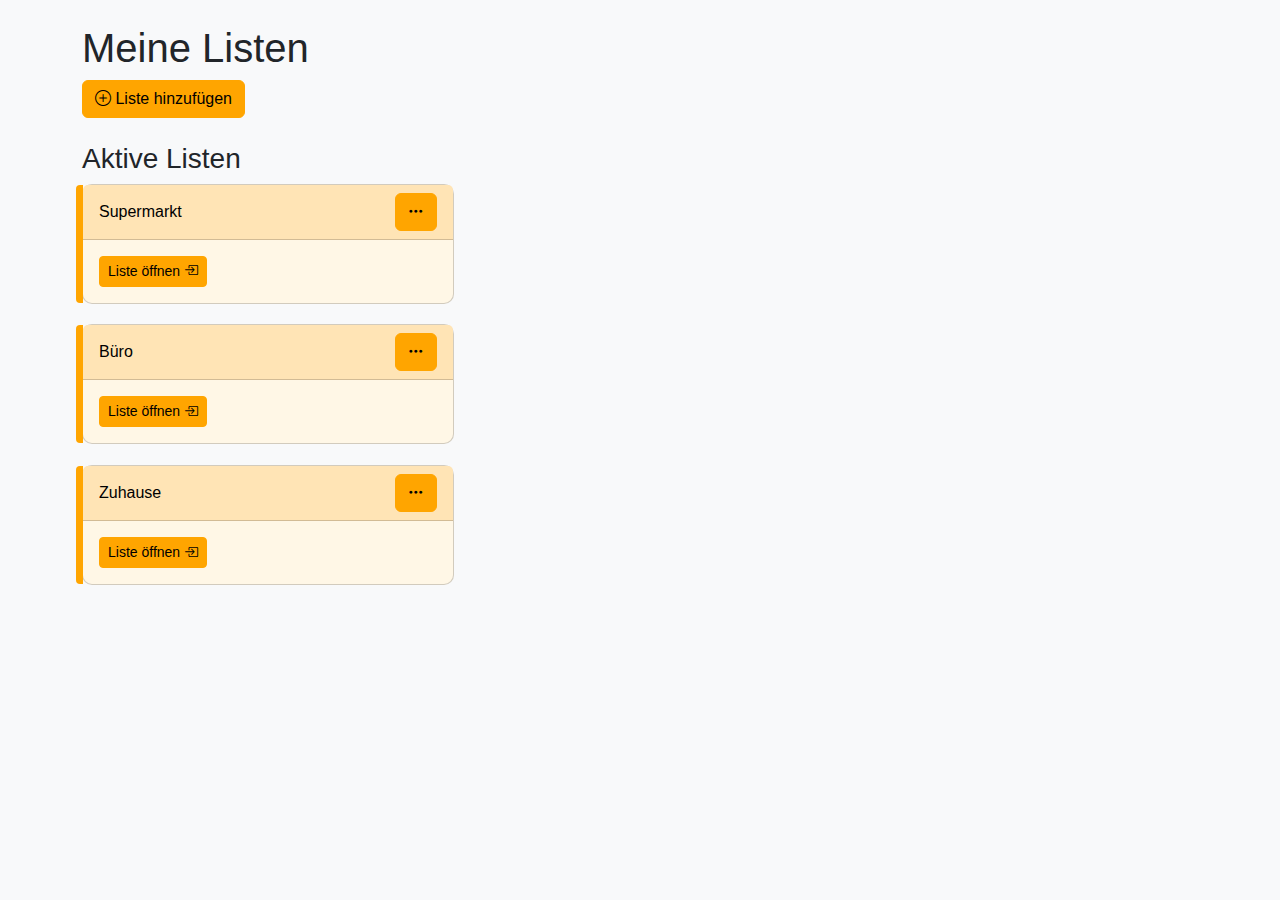
==== ShoppingApplication/Startseite.html @ 1dcd1db7 "mit hetzner verbinden, zur Sicherheit neues Projekt erstellt" ====
<!DOCTYPE html>
<html lang="de">
<head>
    <meta charset="UTF-8">
    <meta name="viewport" content="width=device-width, initial-scale=1.0">
    <title>Meine Listen</title>
    <link href="https://cdn.jsdelivr.net/npm/bootstrap@5.3.1/dist/css/bootstrap.min.css" rel="stylesheet">
    <link href="https://cdn.jsdelivr.net/npm/bootstrap-icons/font/bootstrap-icons.css" rel="stylesheet">
    <link rel="stylesheet" href="shopping.css">
</head>
<body class="bg-light">

<div class="container py-4">
    <h1>Meine Listen</h1>

    <!-- Button zum Hinzufügen einer neuen Liste -->
    <button class="btn btn-primary" id="addListButton">
        <i class="bi bi-plus-circle"></i> Liste hinzufügen
    </button>

    <!-- Aktive Listen -->
    <h3 class="mt-4">Aktive Listen</h3>
    <div id="listContaineractive"></div>

    <div id="listContainercompleted"></div>


</div>

<div id="listDetailContainer" class="mt-4"></div> <!-- Container für Listendetails -->


<!-- Bootstrap JS -->
<script src="https://cdn.jsdelivr.net/npm/bootstrap@5.3.1/dist/js/bootstrap.bundle.min.js"></script>
<!-- Main Script (Entry Point) -->
<script type="module" src="main.js"></script>


</body>
</html>
---- ShoppingApplication/shopping.css ----
/* Global Font */
body {
    font-family: 'Poppins', sans-serif;
}

/* Buttons Animation und Styling (orange statt blau) */
.animate-btn,
.btn,
.btn-link {
    background-color: #FFA500; /* kräftiges Orange */
    color: #000;
    border: 1px solid #FFA500;
    transition: transform 0.2s ease-in-out, background-color 0.3s;
}

.animate-btn:hover,
.btn:hover,
.btn-link:hover {
    transform: scale(1.05);
    background-color: #FF8C00; /* etwas dunkleres Orange */
    border-color: #FF8C00;
}

/* Für abgeschlossene Listen: Alles in Grün */
#listContainercompleted .card .animate-btn,
#listContainercompleted .card .btn,
#listContainercompleted .card .btn-link {
    background-color: #28a745; /* kräftiges Grün, passend zum Balken */
    border: 1px solid #28a745;
    color: #000;
}

#listContainercompleted .card .animate-btn:hover,
#listContainercompleted .card .btn:hover,
#listContainercompleted .card .btn-link:hover {
    transform: scale(1.05);
    background-color: #218838; /* dunkleres Grün */
    border-color: #218838;
}

/* Grid Layout für Listen */
.grid-container {
    display: grid;
    grid-template-columns: repeat(auto-fit, minmax(280px, 1fr));
    gap: 4rem;
}

/* Card Styles */
.card {
    transition: transform 0.3s, box-shadow 0.3s;
    border-radius: 10px;
    z-index: 1;
    position: relative; /* Wichtig für Pseudo-Elemente */
    overflow: visible;  /* Damit sowohl der animierte Balken als auch Dropdowns nicht abgeschnitten werden */
}

.card:hover {
    transform: translateY(-5px);
    box-shadow: 0 4px 20px rgba(0, 0, 0, 0.1);
}

/* Dropdown-Anpassungen */
.dropdown-menu.show {
    display: block;
    overflow: visible !important;
}
.list-actions .dropdown-menu {
    position: absolute;
    z-index: 9999 !important;
}

/* Modal Animation */
@keyframes modalFadeIn {
    from {
        opacity: 0;
        transform: scale(0.9);
    }
    to {
        opacity: 1;
        transform: scale(1);
    }
}
.modal-content {
    animation: modalFadeIn 0.4s ease-out;
}

/* Abgeschlossene Listen optisch unterscheiden (Grün) */
#listContainercompleted .card {
    background-color: #f8f9fa;
    position: relative;
    overflow: visible;
}
#listContainercompleted .card .card-header {
    background-color: #e9ecef;
    position: relative;
    z-index: 1;
}
#listContainercompleted .card::before {
    content: "";
    position: absolute;
    top: 0;
    bottom: 0;
    left: -5px;
    width: 7px;
    background-color: #28a745;  /* Kräftiges Grün */
    border-radius: 4px 0 0 4px;
    transition: left 0.5s ease, width 0.5s ease;
    z-index: 2;
}
#listContainercompleted .card:hover::before {
    left: 0;
    width: 8px;
}

/* Aktive Listen: Standardzustand – Balken ist ausgeblendet */
#listContaineractive .card {
    background-color: #fff7e6; /* Heller Orangeton */
    position: relative;
    overflow: visible; /* Damit Dropdown etc. nicht abgeschnitten werden */
}

#listContaineractive .card .card-header {
    background-color: #FFE4B5; /* Sanftes Orange für den Header */
    color: #000;
    position: relative;
    z-index: 1;
}

/* Pseudo-Element für den linken Balken – initial komplett ausgeblendet */
#listContaineractive .card::before {
    content: "";
    position: absolute;
    top: 0;
    bottom: 0;
    left: 0; /* Am linken Rand der Card */
    width: 7px;
    background-color: #FFA500; /* Kräftiges Orange */
    border-radius: 4px 0 0 4px;
    transform: translateX(-100%); /* Komplett außerhalb links */
    transition: transform 0.5s ease, width 0.5s ease;
    z-index: 2; /* Über dem Header (der z-index: 1 hat) */
}

/* Beim Hover: Balken fährt herein und wird etwas breiter */
#listContaineractive .card:hover::before {
    transform: translateX(0);
    width: 8px;
}

/* Falls eine Card mit Dropdown aktiv ist, soll sie temporär nach vorne */
#listContaineractive .card.dropdown-active {
    overflow: visible !important;
    z-index: 10000;
}

/* -------------------------------
   Responsive Anpassungen
--------------------------------- */
@media (max-width: 768px) {
    h1 {
        font-size: 1.8rem;
    }
    .grid-container {
        grid-template-columns: repeat(auto-fit, minmax(200px, 1fr));
    }
    .modal-content {
        width: 90%;
        margin: auto;
    }
}
@media (max-width: 576px) {
    h1 {
        font-size: 1.5rem;
    }
    .btn {
        width: 100%;
    }
    .grid-container {
        grid-template-columns: 1fr;
    }
    /* Kleinere Options in den Selects */
    #entryCategory option {
        font-size: 0.8rem;
        padding: 2px 4px;
        line-height: 1;
    }
}

/* Globaler margin override */
.mb-3 {
    margin-bottom: 1.3rem !important;
}
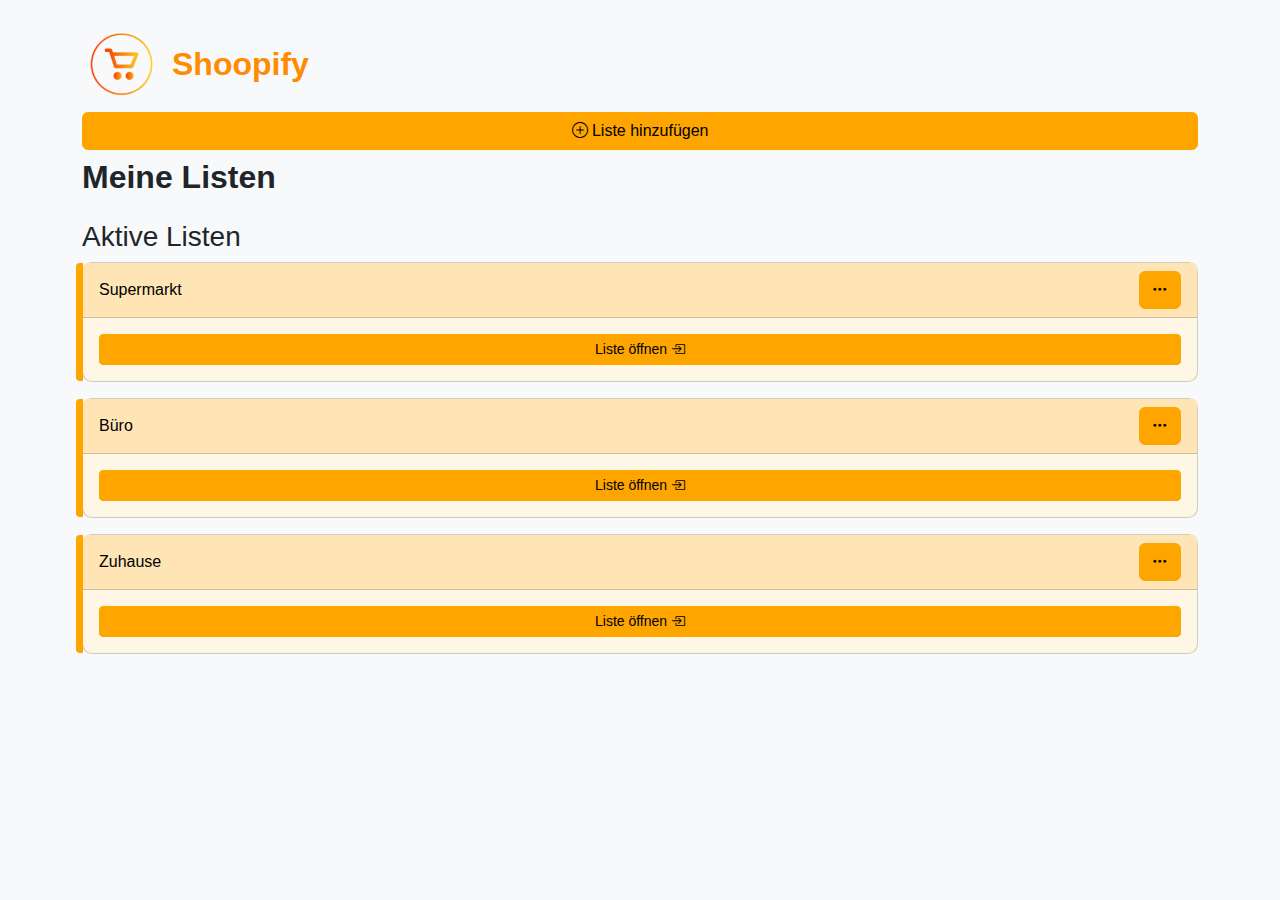
==== commit 70906d90: "Logo geadded, bissl andere Ansicht nun" ====
--- a/ShoppingApplication/Startseite.html
+++ b/ShoppingApplication/Startseite.html
@@ -11,13 +11,14 @@
 <body class="bg-light">
 
 <div class="container py-4">
-    <h1>Meine Listen</h1>
+    <h1 class="d-flex align-items-center"><img src="img/cart.png" alt="Shoopify Logo" class="mini-logo">Shoopify</h1>
 
     <!-- Button zum Hinzufügen einer neuen Liste -->
     <button class="btn btn-primary" id="addListButton">
         <i class="bi bi-plus-circle"></i> Liste hinzufügen
     </button>
 
+    <h2 class="mt-2">Meine Listen</h2>
     <!-- Aktive Listen -->
     <h3 class="mt-4">Aktive Listen</h3>
     <div id="listContaineractive"></div>
@@ -35,6 +36,5 @@
 <!-- Main Script (Entry Point) -->
 <script type="module" src="main.js"></script>
 
-
 </body>
 </html>--- a/ShoppingApplication/shopping.css
+++ b/ShoppingApplication/shopping.css
@@ -1,9 +1,183 @@
-/* Global Font */
+/*------------------------*/
+/*Allgemeine Einstellungen*/
+/*------------------------*/
+
 body {
     font-family: 'Poppins', sans-serif;
 }
 
-/* Buttons Animation und Styling (orange statt blau) */
+h6{
+    font-weight: bold;
+}
+
+/*------------------------*/
+/* Fixed Logo Styling */
+/*------------------------*/
+.fixed-logo {
+    position: fixed; /* Fixiert es an einer festen Position */
+    bottom: 20px; /* Abstand zum unteren Rand */
+    left: 50%; /* Zentriert es horizontal */
+    transform: translateX(-50%); /* Exakte Zentrierung */
+    width: 150px; /* Standardgröße */
+    max-width: 80%; /* Skalierung, um Überlauf zu verhindern */
+    z-index: 1000; /* Hält es über allen anderen Elementen */
+}
+
+/*------------------------*/
+/*Responsive Anpassungen - Mobil First*/
+/*------------------------*/
+h1 {
+    font-size: 1.5rem;
+    color: #FF8C00;
+    font-weight: bolder;
+}
+
+h2{
+    margin-top: 10px;
+    font-weight: bold;
+}
+
+.btn {
+    width: 100%;
+}
+
+.grid-container {
+    grid-template-columns: 1fr;
+}
+
+/* Mini-Logo neben "Meine Listen" */
+.mini-logo {
+    width: 80px; /* Größe des Logos */
+    height: auto;
+    margin-right: 10px; /* Abstand zum Text */
+}
+
+
+/*------------------------*/
+/*Responsive Anpassungen - Tablet*/
+/*------------------------*/
+@media (max-width: 767px) {
+    h1 {
+        font-size: 1.8rem;
+    }
+    .grid-container {
+        grid-template-columns: repeat(auto-fit, minmax(200px, 1fr));
+    }
+    .modal-content {
+        width: 90%;
+        margin: auto;
+    }
+}
+
+/*------------------------*/
+/*Responsive Anpassungen - Desktop*/
+/*------------------------*/
+@media (min-width: 768px) {
+    h1 {
+        font-size: 2rem;
+    }
+    .grid-container {
+        grid-template-columns: repeat(auto-fit, minmax(250px, 1fr));
+    }
+    .modal-content {
+        width: 70%;
+    }
+}
+
+/*------------------------*/
+/*Grid Layout für Listen */
+/*------------------------*/
+.grid-container {
+    display: grid;
+    grid-template-columns: repeat(auto-fit, minmax(280px, 1fr));
+    gap: 2rem;
+    width: 100%;
+    max-width: 1200px;
+    margin: 0 auto;
+}
+
+/*------------------------*/
+/* Card Style */
+/*------------------------*/
+.card {
+    transition: transform 0.3s, box-shadow 0.3s;
+    border-radius: 10px;
+    z-index: 1;
+    position: relative; /* Wichtig für Pseudo-Elemente */
+    overflow: visible;  /* Damit sowohl der animierte Balken als auch Dropdowns nicht abgeschnitten werden */
+    width: 100%;
+}
+
+.card:hover {
+    transform: translateY(-5px);
+    box-shadow: 0 4px 20px rgba(0, 0, 0, 0.1);
+}
+
+.col-12, .col-md-6, .col-lg-4 {
+    width: 100% !important;
+}
+
+/*------------------------*/
+/* Modal Animation */
+/*------------------------*/
+/*@keyframes modalFadeIn {*/
+/*    from {*/
+/*        opacity: 0;*/
+/*        transform: scale(0.9);*/
+/*    }*/
+/*    to {*/
+/*        opacity: 1;*/
+/*        transform: scale(1);*/
+/*    }*/
+/*}*/
+/*.modal-content {*/
+/*    animation: modalFadeIn 0.4s ease-out;*/
+/*}*/
+
+@keyframes modalSlideDown {
+    from {
+        opacity: 0;
+        transform: translateY(-50px);
+    }
+    to {
+        opacity: 1;
+        transform: translateY(0);
+    }
+}
+.modal-content {
+    animation-name: modalSlideDown;
+    animation-duration: 0.4s;
+    animation-timing-function: ease-out;
+}
+
+/*------------------------*/
+/* Lösch Animation */
+/*------------------------*/
+@keyframes swipeOutLeft {
+    0% {
+        transform: translateX(0);
+        opacity: 1;
+    }
+    100% {
+        transform: translateX(-100%); /* Nach links statt nach rechts */
+        opacity: 0;
+    }
+}
+
+/* Neue Klasse für die Löschanimation */
+.swipe-out {
+    animation: swipeOutLeft 0.5s ease-out forwards;
+}
+
+.delete-item i {
+    color: black !important;
+    transition: none;
+    pointer-events: none; /* Verhindert jegliche Interaktionen mit dem Icon selbst */
+}
+
+/*------------------------*/
+/* Button Styling allg. */
+/*------------------------*/
 .animate-btn,
 .btn,
 .btn-link {
@@ -16,85 +190,62 @@
 .animate-btn:hover,
 .btn:hover,
 .btn-link:hover {
-    transform: scale(1.05);
+    transform: scale(1.01);
     background-color: #FF8C00; /* etwas dunkleres Orange */
     border-color: #FF8C00;
 }
 
-/* Für abgeschlossene Listen: Alles in Grün */
-#listContainercompleted .card .animate-btn,
+/*------------------------*/
+/* Button Styling spezifisch edit und delete. */
+/*------------------------*/
+.btn-outline-warning, .btn-outline-danger {
+    background-color: transparent !important;
+    transform: scale(1.03);
+    color: black;
+    border: 1px solid #FFA500 !important;
+    transition: background-color 0.2s ease-in-out, transform 0.2s ease-in-out, box-shadow 0.2s;
+}
+
+.btn-outline-warning:hover, .btn-outline-danger:hover {
+    background-color: transparent !important;
+    transform: scale(1.03);
+    color: black;
+    border-color: #FF8C00 !important;
+    box-shadow: 0px 4px 8px rgba(0, 0, 0, 0.15);
+
+}
+
+/*------------------------*/
+/* Abgeschlossene Listen Styling*/
+/*------------------------*/
 #listContainercompleted .card .btn,
 #listContainercompleted .card .btn-link {
-    background-color: #28a745; /* kräftiges Grün, passend zum Balken */
+    background-color: #28a745;
     border: 1px solid #28a745;
     color: #000;
+    transition: transform 0.15s ease-in-out, background-color 0.2s;
 }
 
 #listContainercompleted .card .animate-btn:hover,
 #listContainercompleted .card .btn:hover,
 #listContainercompleted .card .btn-link:hover {
-    transform: scale(1.05);
+    transform: scale(1.01);
     background-color: #218838; /* dunkleres Grün */
     border-color: #218838;
 }
 
-/* Grid Layout für Listen */
-.grid-container {
-    display: grid;
-    grid-template-columns: repeat(auto-fit, minmax(280px, 1fr));
-    gap: 4rem;
-}
-
-/* Card Styles */
-.card {
-    transition: transform 0.3s, box-shadow 0.3s;
-    border-radius: 10px;
-    z-index: 1;
-    position: relative; /* Wichtig für Pseudo-Elemente */
-    overflow: visible;  /* Damit sowohl der animierte Balken als auch Dropdowns nicht abgeschnitten werden */
-}
-
-.card:hover {
-    transform: translateY(-5px);
-    box-shadow: 0 4px 20px rgba(0, 0, 0, 0.1);
-}
-
-/* Dropdown-Anpassungen */
-.dropdown-menu.show {
-    display: block;
-    overflow: visible !important;
-}
-.list-actions .dropdown-menu {
-    position: absolute;
-    z-index: 9999 !important;
-}
-
-/* Modal Animation */
-@keyframes modalFadeIn {
-    from {
-        opacity: 0;
-        transform: scale(0.9);
-    }
-    to {
-        opacity: 1;
-        transform: scale(1);
-    }
-}
-.modal-content {
-    animation: modalFadeIn 0.4s ease-out;
-}
-
-/* Abgeschlossene Listen optisch unterscheiden (Grün) */
 #listContainercompleted .card {
     background-color: #f8f9fa;
     position: relative;
     overflow: visible;
 }
+
 #listContainercompleted .card .card-header {
     background-color: #e9ecef;
     position: relative;
     z-index: 1;
 }
+
 #listContainercompleted .card::before {
     content: "";
     position: absolute;
@@ -107,20 +258,23 @@
     transition: left 0.5s ease, width 0.5s ease;
     z-index: 2;
 }
+
 #listContainercompleted .card:hover::before {
     left: 0;
     width: 8px;
 }
 
-/* Aktive Listen: Standardzustand – Balken ist ausgeblendet */
+/*------------------------*/
+/* Aktive Listen Styling*/
+/*------------------------*/
 #listContaineractive .card {
-    background-color: #fff7e6; /* Heller Orangeton */
+    background-color: #fff7e6;
     position: relative;
-    overflow: visible; /* Damit Dropdown etc. nicht abgeschnitten werden */
+    overflow: visible; /* Damit Dropdown nicht abgeschnitten werden */
 }
 
 #listContaineractive .card .card-header {
-    background-color: #FFE4B5; /* Sanftes Orange für den Header */
+    background-color: #FFE4B5;
     color: #000;
     position: relative;
     z-index: 1;
@@ -134,59 +288,19 @@
     bottom: 0;
     left: 0; /* Am linken Rand der Card */
     width: 7px;
-    background-color: #FFA500; /* Kräftiges Orange */
+    background-color: #FFA500;
     border-radius: 4px 0 0 4px;
     transform: translateX(-100%); /* Komplett außerhalb links */
     transition: transform 0.5s ease, width 0.5s ease;
     z-index: 2; /* Über dem Header (der z-index: 1 hat) */
 }
 
-/* Beim Hover: Balken fährt herein und wird etwas breiter */
 #listContaineractive .card:hover::before {
     transform: translateX(0);
     width: 8px;
 }
 
-/* Falls eine Card mit Dropdown aktiv ist, soll sie temporär nach vorne */
 #listContaineractive .card.dropdown-active {
     overflow: visible !important;
     z-index: 10000;
 }
-
-/* -------------------------------
-   Responsive Anpassungen
---------------------------------- */
-@media (max-width: 768px) {
-    h1 {
-        font-size: 1.8rem;
-    }
-    .grid-container {
-        grid-template-columns: repeat(auto-fit, minmax(200px, 1fr));
-    }
-    .modal-content {
-        width: 90%;
-        margin: auto;
-    }
-}
-@media (max-width: 576px) {
-    h1 {
-        font-size: 1.5rem;
-    }
-    .btn {
-        width: 100%;
-    }
-    .grid-container {
-        grid-template-columns: 1fr;
-    }
-    /* Kleinere Options in den Selects */
-    #entryCategory option {
-        font-size: 0.8rem;
-        padding: 2px 4px;
-        line-height: 1;
-    }
-}
-
-/* Globaler margin override */
-.mb-3 {
-    margin-bottom: 1.3rem !important;
-}